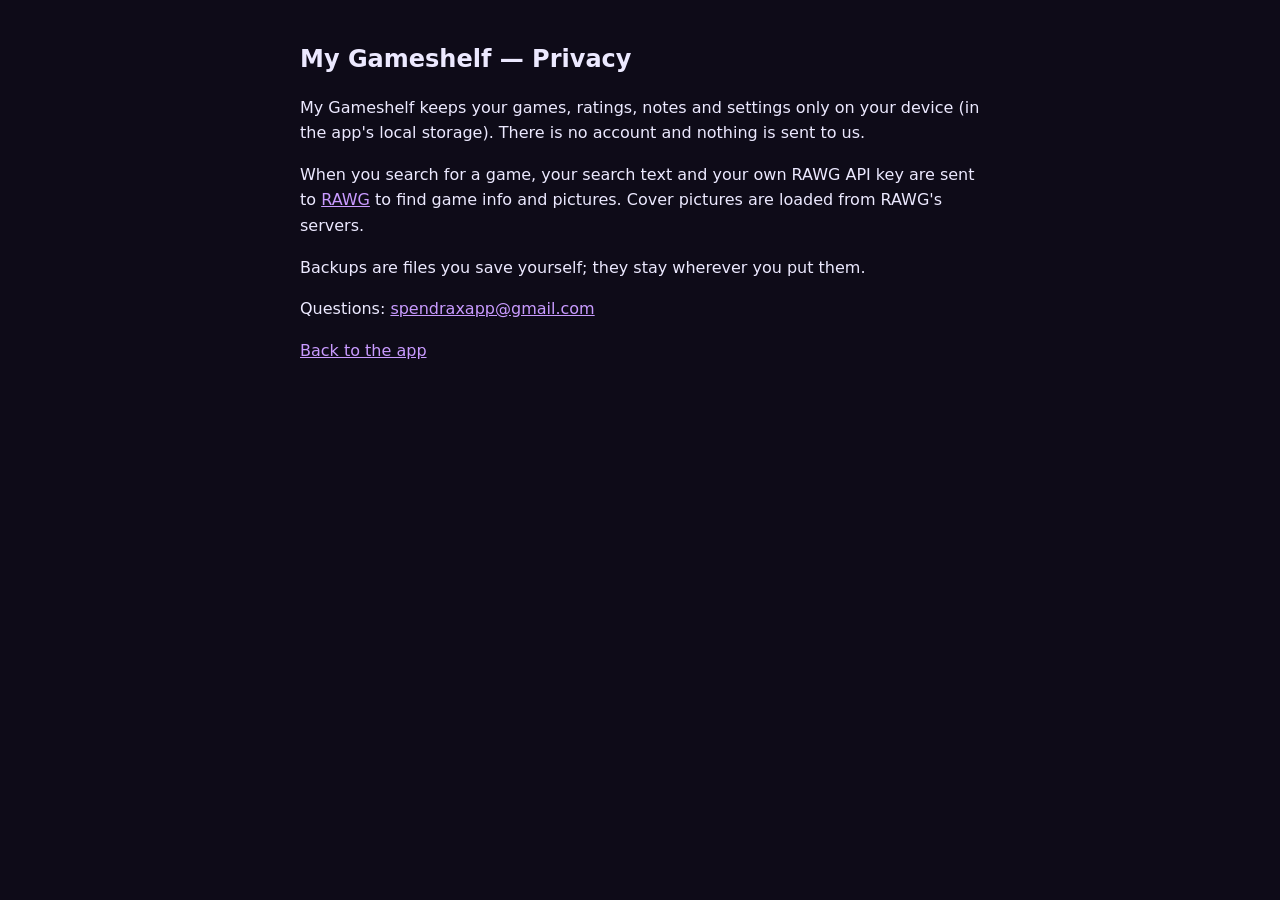
==== privacy.html @ df98b266 "My Gameshelf v1.0: gamer-bedroom rack, game search, ratings and notes, stats and goals walls, the de" ====
<!doctype html>
<html lang="en"><head><meta charset="utf-8"><meta name="viewport" content="width=device-width,initial-scale=1">
<title>Privacy · My Gameshelf</title>
<style>body{font:16px/1.6 system-ui,sans-serif;max-width:680px;margin:0 auto;padding:24px;background:#0e0b18;color:#ece9ff}a{color:#c99bff}h1{font-size:24px}</style>
</head><body>
<h1>My Gameshelf — Privacy</h1>
<p>My Gameshelf keeps your games, ratings, notes and settings only on your device (in the app's local storage). There is no account and nothing is sent to us.</p>
<p>When you search for a game, your search text and your own RAWG API key are sent to <a href="https://rawg.io">RAWG</a> to find game info and pictures. Cover pictures are loaded from RAWG's servers.</p>
<p>Backups are files you save yourself; they stay wherever you put them.</p>
<p>Questions: <a href="mailto:spendraxapp@gmail.com">spendraxapp@gmail.com</a></p>
<p><a href="./">Back to the app</a></p>
</body></html>
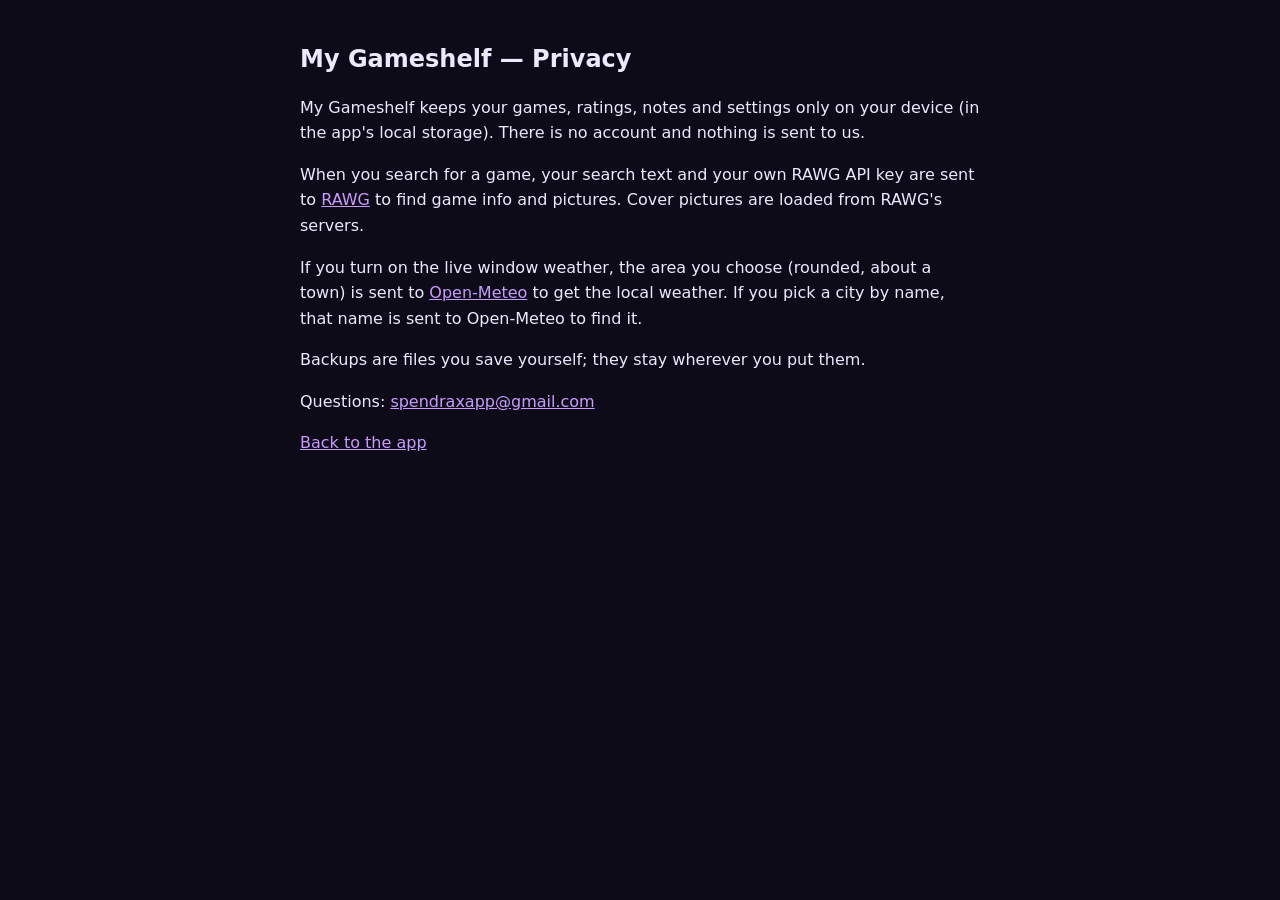
==== commit fa4aac57: "Window scenes (city, mountains, beach, forest, space) with time of day and weather, or Live: real su" ====
--- a/privacy.html
+++ b/privacy.html
@@ -6,6 +6,7 @@
 <h1>My Gameshelf — Privacy</h1>
 <p>My Gameshelf keeps your games, ratings, notes and settings only on your device (in the app's local storage). There is no account and nothing is sent to us.</p>
 <p>When you search for a game, your search text and your own RAWG API key are sent to <a href="https://rawg.io">RAWG</a> to find game info and pictures. Cover pictures are loaded from RAWG's servers.</p>
+<p>If you turn on the live window weather, the area you choose (rounded, about a town) is sent to <a href="https://open-meteo.com">Open-Meteo</a> to get the local weather. If you pick a city by name, that name is sent to Open-Meteo to find it.</p>
 <p>Backups are files you save yourself; they stay wherever you put them.</p>
 <p>Questions: <a href="mailto:spendraxapp@gmail.com">spendraxapp@gmail.com</a></p>
 <p><a href="./">Back to the app</a></p>
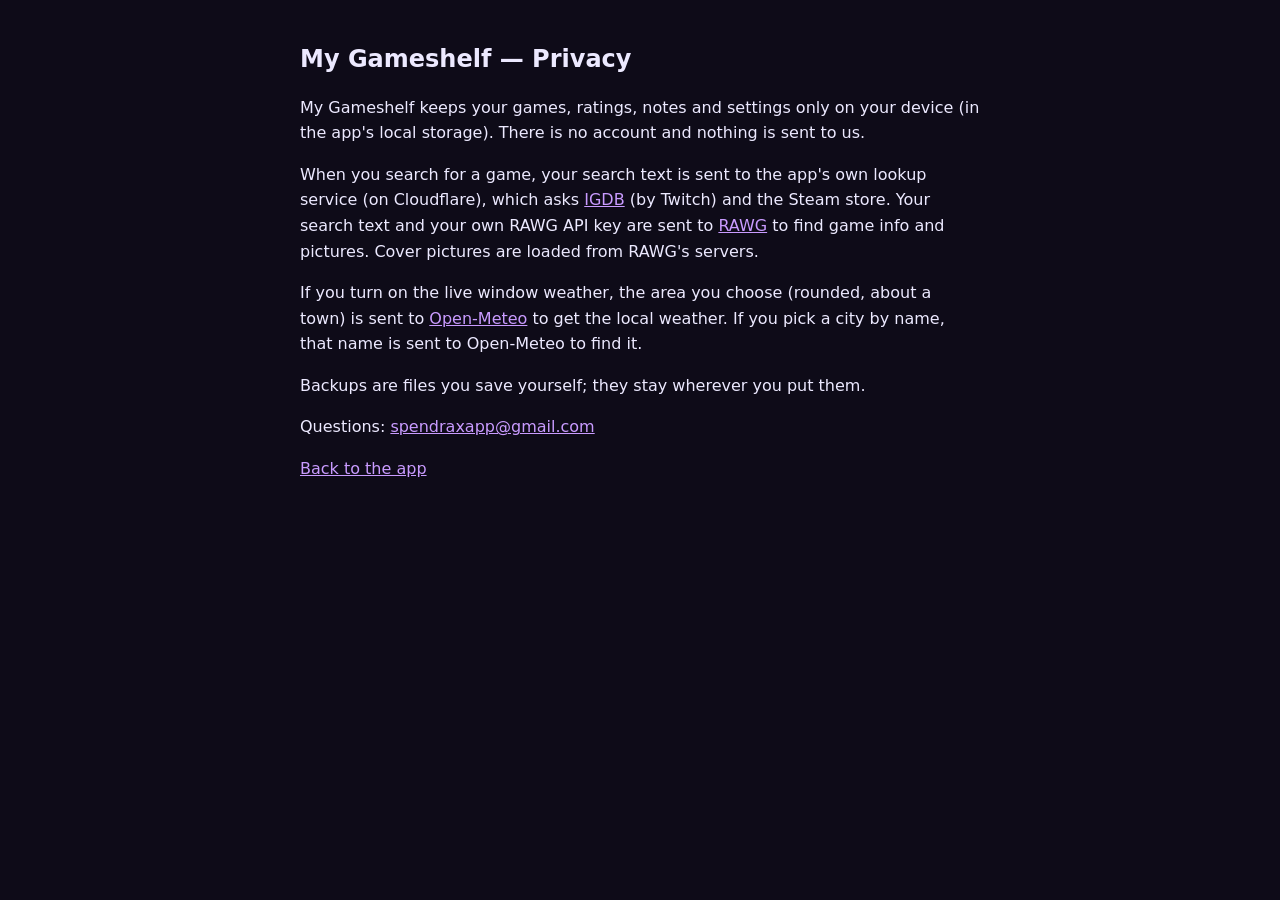
==== commit f82967f5: "IGDB is the main game source (search and pictures, through the Cloudflare helper); RAWG and Steam st" ====
--- a/privacy.html
+++ b/privacy.html
@@ -5,7 +5,7 @@
 </head><body>
 <h1>My Gameshelf — Privacy</h1>
 <p>My Gameshelf keeps your games, ratings, notes and settings only on your device (in the app's local storage). There is no account and nothing is sent to us.</p>
-<p>When you search for a game, your search text and your own RAWG API key are sent to <a href="https://rawg.io">RAWG</a> to find game info and pictures. Cover pictures are loaded from RAWG's servers.</p>
+<p>When you search for a game, your search text is sent to the app's own lookup service (on Cloudflare), which asks <a href="https://www.igdb.com">IGDB</a> (by Twitch) and the Steam store. Your search text and your own RAWG API key are sent to <a href="https://rawg.io">RAWG</a> to find game info and pictures. Cover pictures are loaded from RAWG's servers.</p>
 <p>If you turn on the live window weather, the area you choose (rounded, about a town) is sent to <a href="https://open-meteo.com">Open-Meteo</a> to get the local weather. If you pick a city by name, that name is sent to Open-Meteo to find it.</p>
 <p>Backups are files you save yourself; they stay wherever you put them.</p>
 <p>Questions: <a href="mailto:spendraxapp@gmail.com">spendraxapp@gmail.com</a></p>
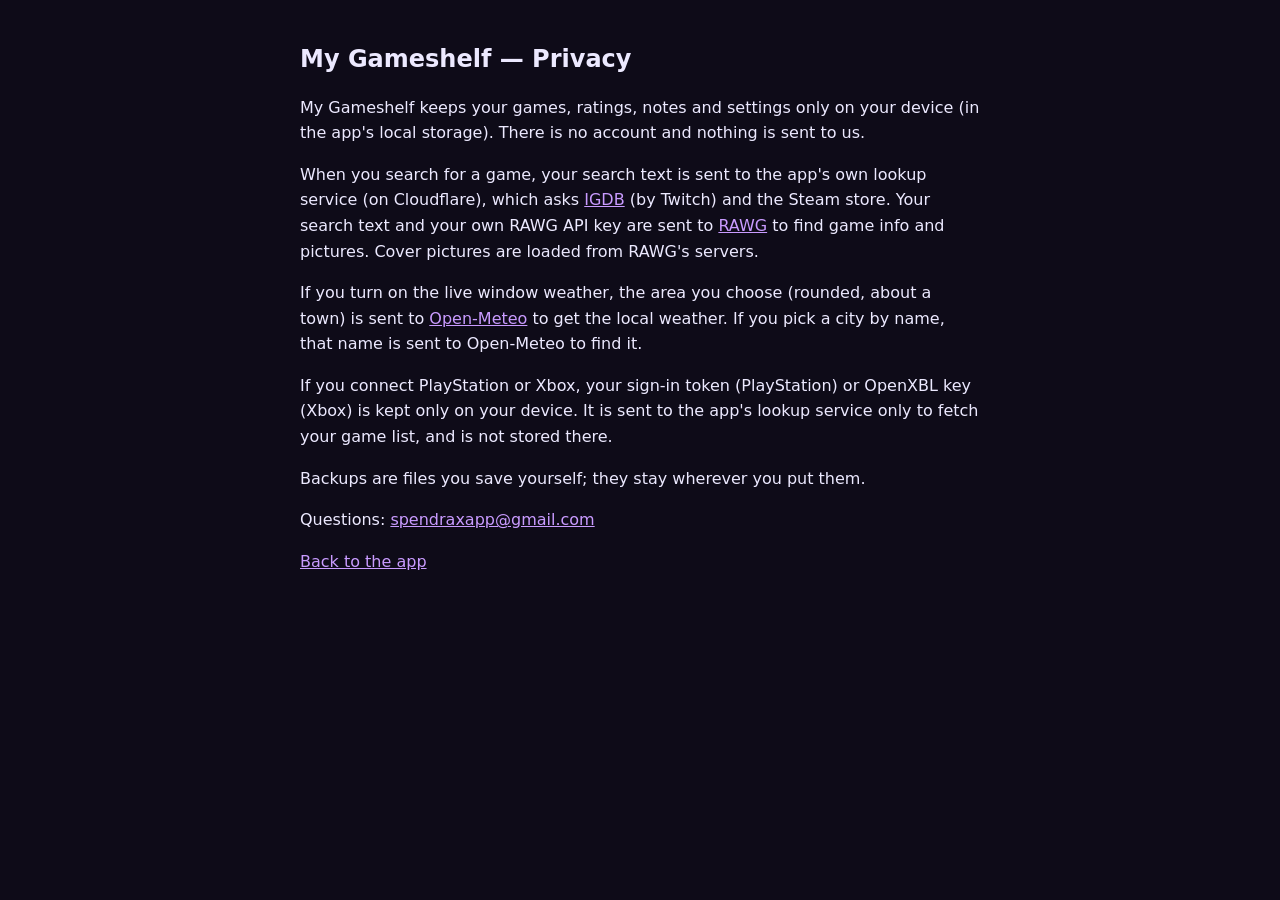
==== commit 4b366955: "PlayStation and Xbox sync: games and hours through the Cloudflare helper (v3.8) Co-Authored-By: Clau" ====
--- a/privacy.html
+++ b/privacy.html
@@ -7,6 +7,7 @@
 <p>My Gameshelf keeps your games, ratings, notes and settings only on your device (in the app's local storage). There is no account and nothing is sent to us.</p>
 <p>When you search for a game, your search text is sent to the app's own lookup service (on Cloudflare), which asks <a href="https://www.igdb.com">IGDB</a> (by Twitch) and the Steam store. Your search text and your own RAWG API key are sent to <a href="https://rawg.io">RAWG</a> to find game info and pictures. Cover pictures are loaded from RAWG's servers.</p>
 <p>If you turn on the live window weather, the area you choose (rounded, about a town) is sent to <a href="https://open-meteo.com">Open-Meteo</a> to get the local weather. If you pick a city by name, that name is sent to Open-Meteo to find it.</p>
+<p>If you connect PlayStation or Xbox, your sign-in token (PlayStation) or OpenXBL key (Xbox) is kept only on your device. It is sent to the app's lookup service only to fetch your game list, and is not stored there.</p>
 <p>Backups are files you save yourself; they stay wherever you put them.</p>
 <p>Questions: <a href="mailto:spendraxapp@gmail.com">spendraxapp@gmail.com</a></p>
 <p><a href="./">Back to the app</a></p>
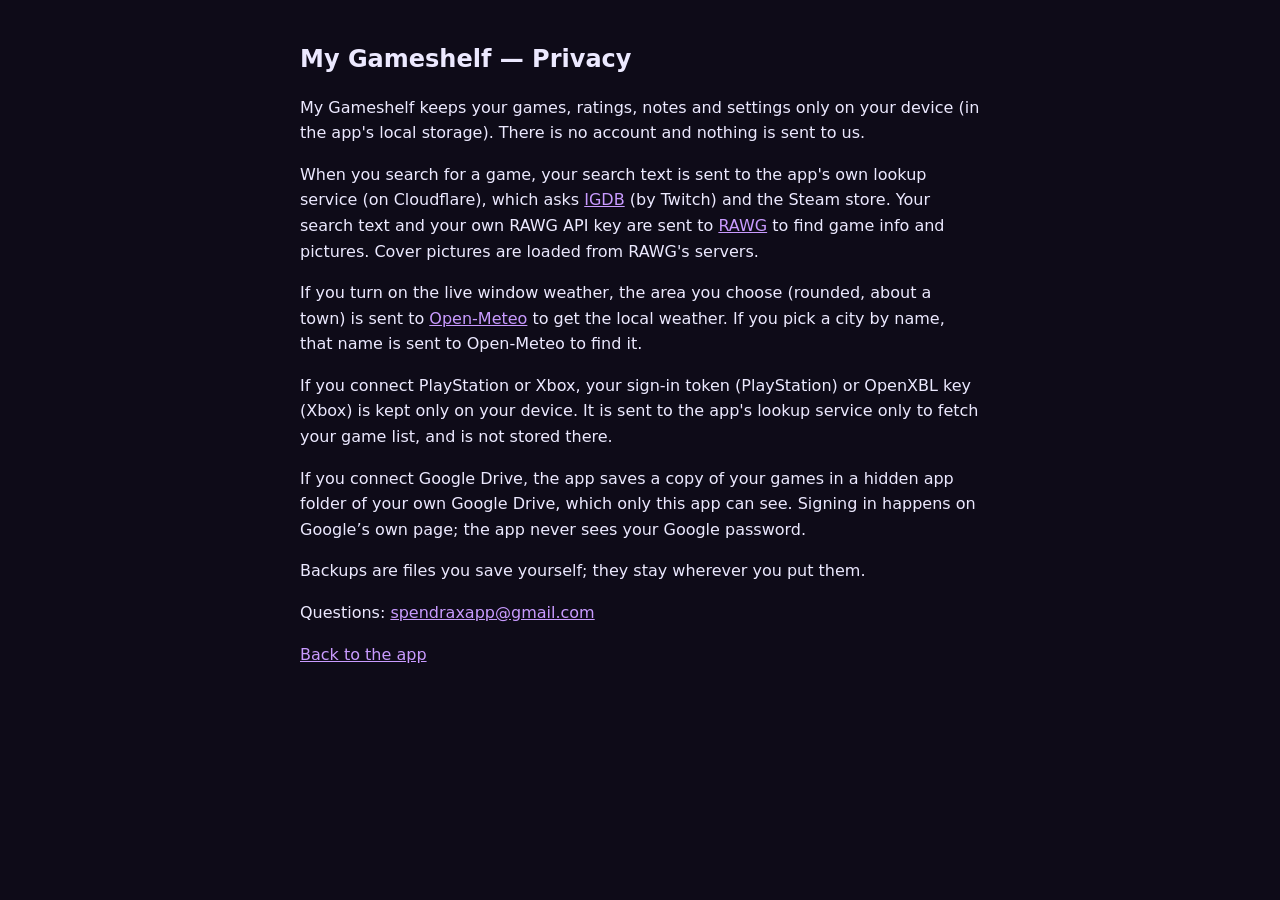
==== commit 1be5c86b: "Automatic Google Drive backup and sync between devices (needs the Google client ID) (v4.0) Co-Author" ====
--- a/privacy.html
+++ b/privacy.html
@@ -8,6 +8,7 @@
 <p>When you search for a game, your search text is sent to the app's own lookup service (on Cloudflare), which asks <a href="https://www.igdb.com">IGDB</a> (by Twitch) and the Steam store. Your search text and your own RAWG API key are sent to <a href="https://rawg.io">RAWG</a> to find game info and pictures. Cover pictures are loaded from RAWG's servers.</p>
 <p>If you turn on the live window weather, the area you choose (rounded, about a town) is sent to <a href="https://open-meteo.com">Open-Meteo</a> to get the local weather. If you pick a city by name, that name is sent to Open-Meteo to find it.</p>
 <p>If you connect PlayStation or Xbox, your sign-in token (PlayStation) or OpenXBL key (Xbox) is kept only on your device. It is sent to the app's lookup service only to fetch your game list, and is not stored there.</p>
+<p>If you connect Google Drive, the app saves a copy of your games in a hidden app folder of your own Google Drive, which only this app can see. Signing in happens on Google’s own page; the app never sees your Google password.</p>
 <p>Backups are files you save yourself; they stay wherever you put them.</p>
 <p>Questions: <a href="mailto:spendraxapp@gmail.com">spendraxapp@gmail.com</a></p>
 <p><a href="./">Back to the app</a></p>
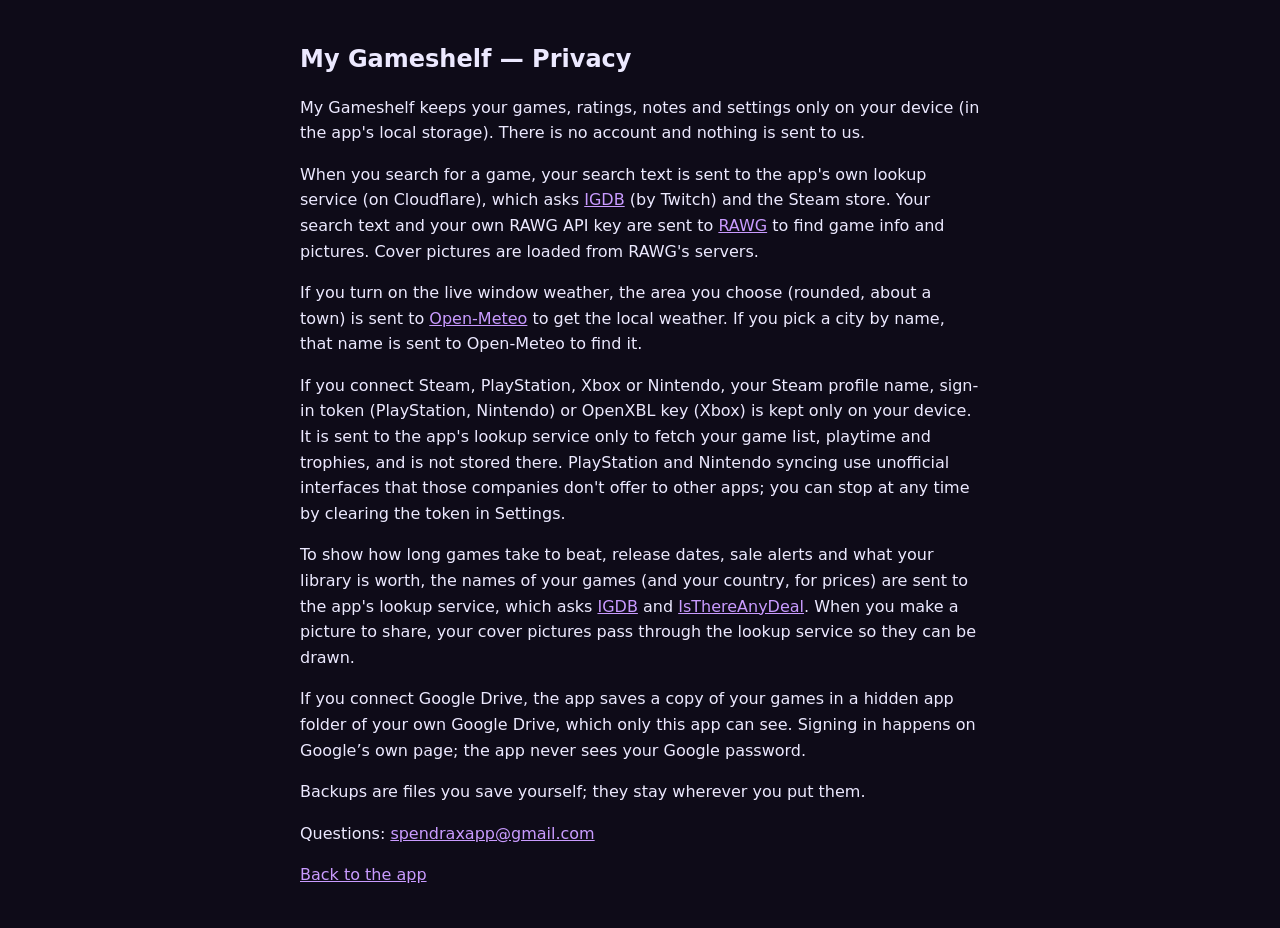
==== commit b68fd8e3: "v4.7: faster big libraries, first-run tour, What should I play?, trophies, privacy update, auto-depl" ====
--- a/privacy.html
+++ b/privacy.html
@@ -7,7 +7,8 @@
 <p>My Gameshelf keeps your games, ratings, notes and settings only on your device (in the app's local storage). There is no account and nothing is sent to us.</p>
 <p>When you search for a game, your search text is sent to the app's own lookup service (on Cloudflare), which asks <a href="https://www.igdb.com">IGDB</a> (by Twitch) and the Steam store. Your search text and your own RAWG API key are sent to <a href="https://rawg.io">RAWG</a> to find game info and pictures. Cover pictures are loaded from RAWG's servers.</p>
 <p>If you turn on the live window weather, the area you choose (rounded, about a town) is sent to <a href="https://open-meteo.com">Open-Meteo</a> to get the local weather. If you pick a city by name, that name is sent to Open-Meteo to find it.</p>
-<p>If you connect PlayStation or Xbox, your sign-in token (PlayStation) or OpenXBL key (Xbox) is kept only on your device. It is sent to the app's lookup service only to fetch your game list, and is not stored there.</p>
+<p>If you connect Steam, PlayStation, Xbox or Nintendo, your Steam profile name, sign-in token (PlayStation, Nintendo) or OpenXBL key (Xbox) is kept only on your device. It is sent to the app's lookup service only to fetch your game list, playtime and trophies, and is not stored there. PlayStation and Nintendo syncing use unofficial interfaces that those companies don't offer to other apps; you can stop at any time by clearing the token in Settings.</p>
+<p>To show how long games take to beat, release dates, sale alerts and what your library is worth, the names of your games (and your country, for prices) are sent to the app's lookup service, which asks <a href="https://www.igdb.com">IGDB</a> and <a href="https://isthereanydeal.com">IsThereAnyDeal</a>. When you make a picture to share, your cover pictures pass through the lookup service so they can be drawn.</p>
 <p>If you connect Google Drive, the app saves a copy of your games in a hidden app folder of your own Google Drive, which only this app can see. Signing in happens on Google’s own page; the app never sees your Google password.</p>
 <p>Backups are files you save yourself; they stay wherever you put them.</p>
 <p>Questions: <a href="mailto:spendraxapp@gmail.com">spendraxapp@gmail.com</a></p>
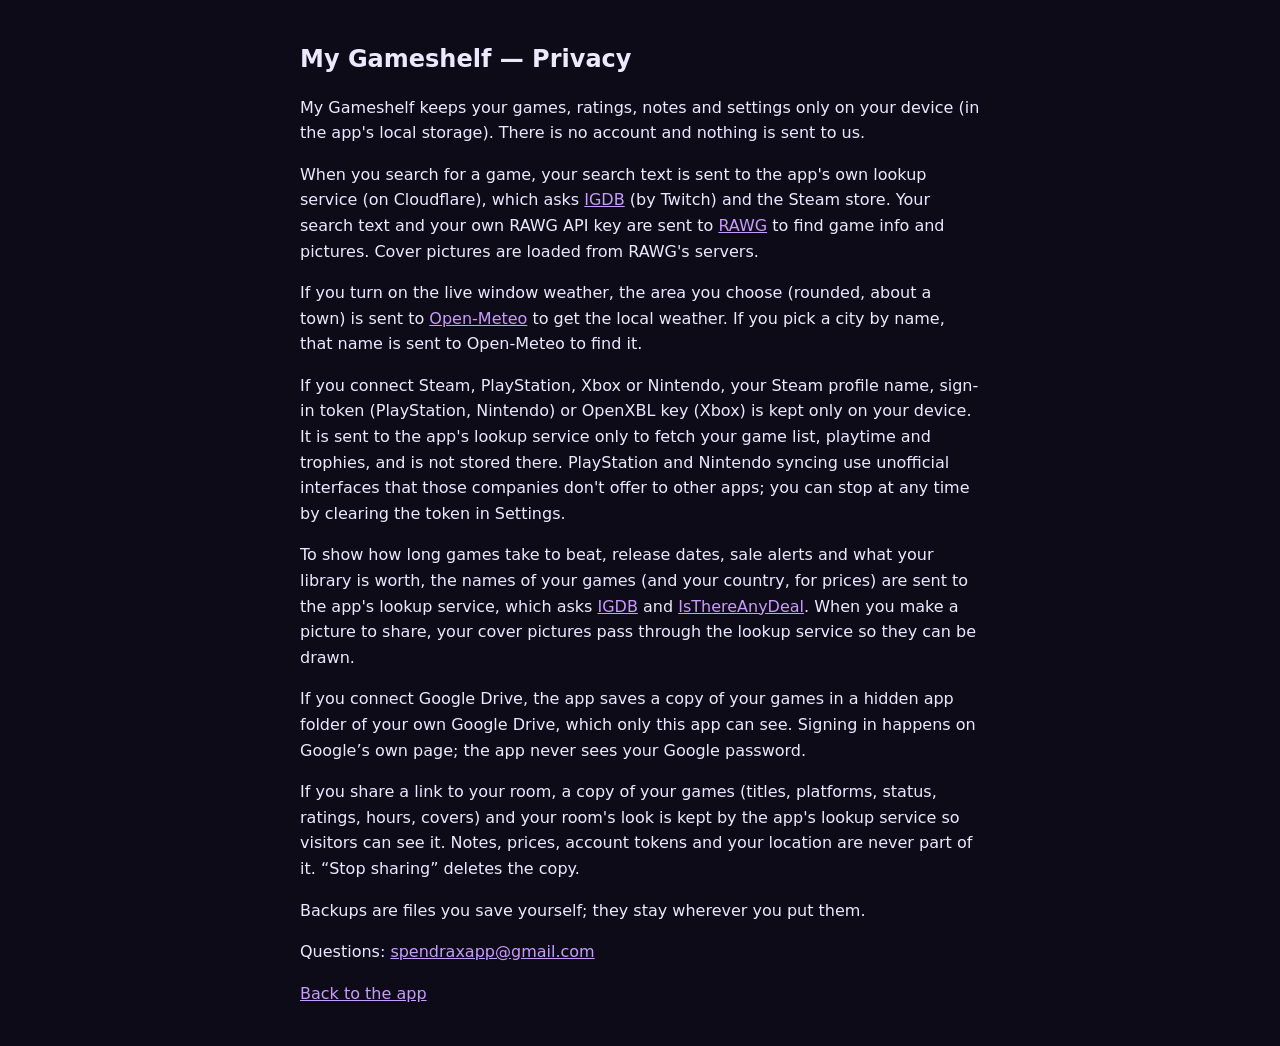
==== commit f69c20ad: "v4.8: share a link to your room (visitors see it look-only); helper v12 with KV storage Co-Authored-" ====
--- a/privacy.html
+++ b/privacy.html
@@ -10,6 +10,7 @@
 <p>If you connect Steam, PlayStation, Xbox or Nintendo, your Steam profile name, sign-in token (PlayStation, Nintendo) or OpenXBL key (Xbox) is kept only on your device. It is sent to the app's lookup service only to fetch your game list, playtime and trophies, and is not stored there. PlayStation and Nintendo syncing use unofficial interfaces that those companies don't offer to other apps; you can stop at any time by clearing the token in Settings.</p>
 <p>To show how long games take to beat, release dates, sale alerts and what your library is worth, the names of your games (and your country, for prices) are sent to the app's lookup service, which asks <a href="https://www.igdb.com">IGDB</a> and <a href="https://isthereanydeal.com">IsThereAnyDeal</a>. When you make a picture to share, your cover pictures pass through the lookup service so they can be drawn.</p>
 <p>If you connect Google Drive, the app saves a copy of your games in a hidden app folder of your own Google Drive, which only this app can see. Signing in happens on Google’s own page; the app never sees your Google password.</p>
+<p>If you share a link to your room, a copy of your games (titles, platforms, status, ratings, hours, covers) and your room's look is kept by the app's lookup service so visitors can see it. Notes, prices, account tokens and your location are never part of it. “Stop sharing” deletes the copy.</p>
 <p>Backups are files you save yourself; they stay wherever you put them.</p>
 <p>Questions: <a href="mailto:spendraxapp@gmail.com">spendraxapp@gmail.com</a></p>
 <p><a href="./">Back to the app</a></p>
